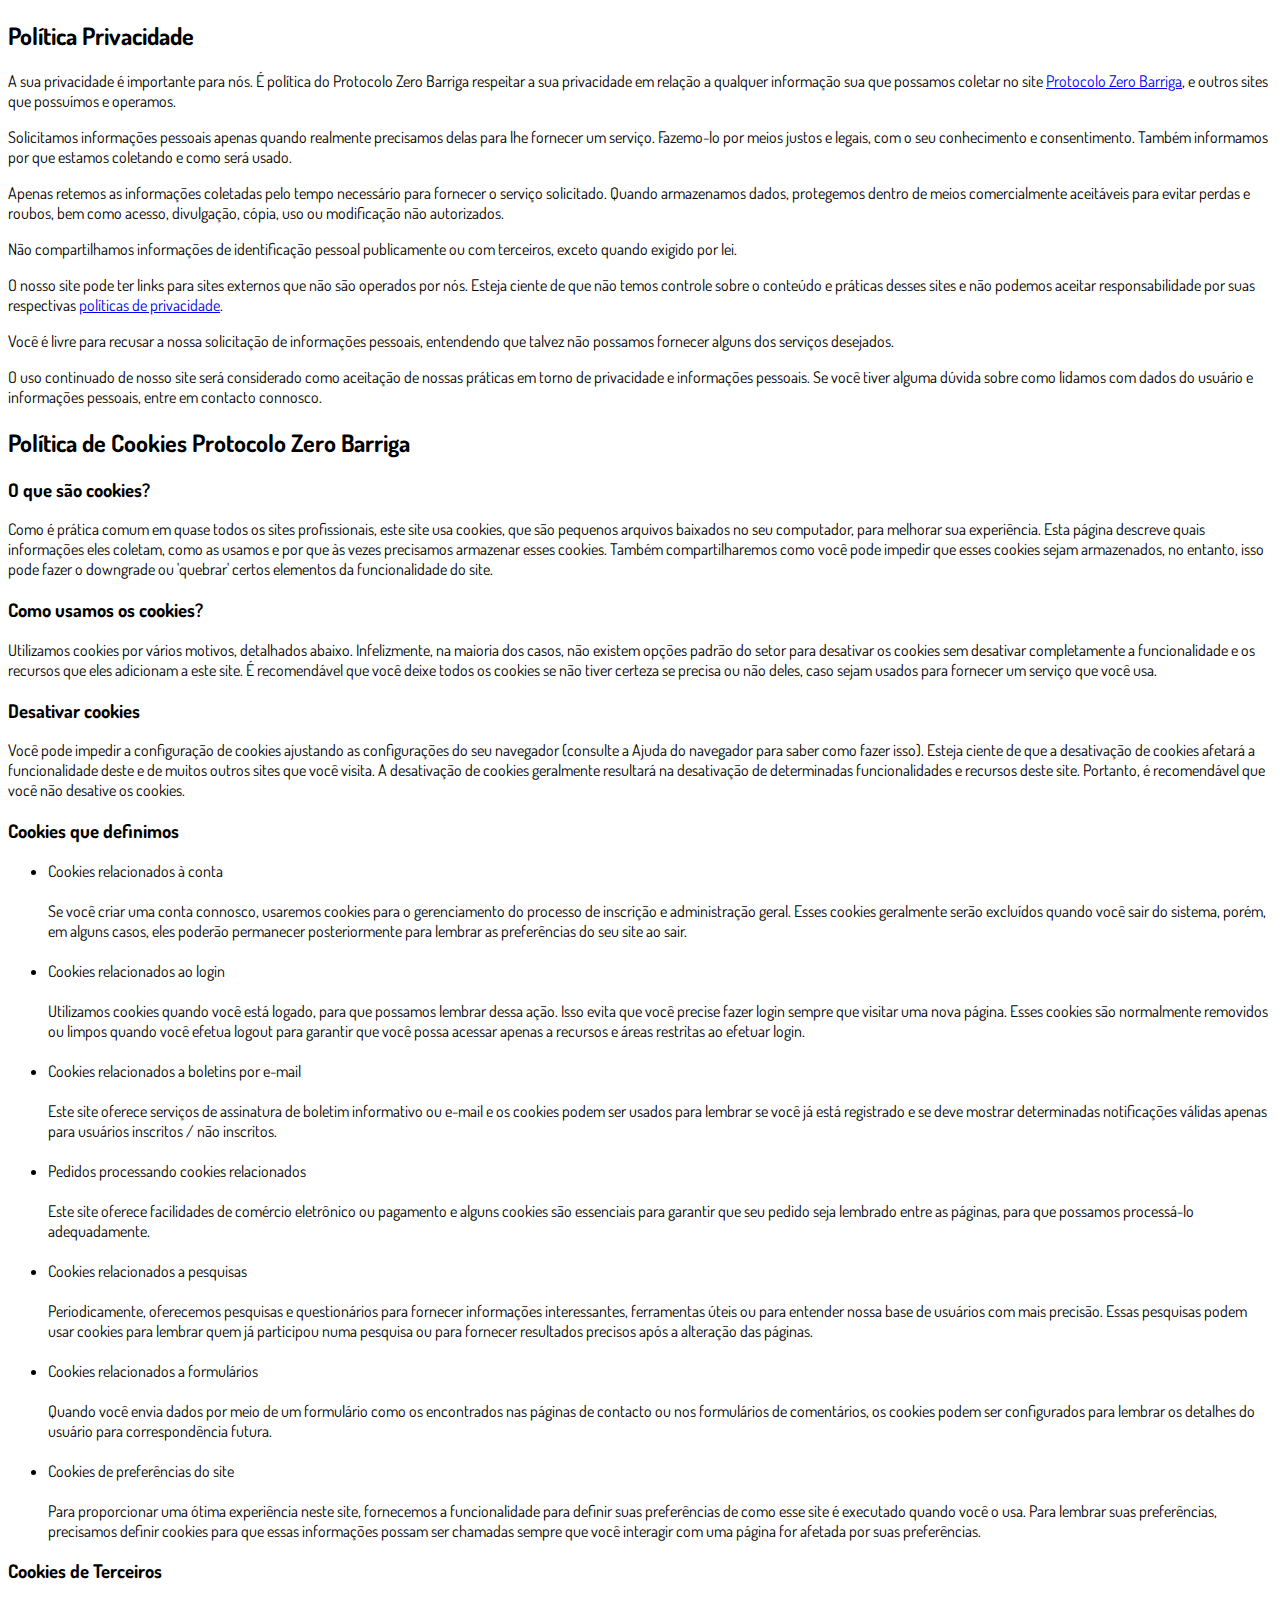
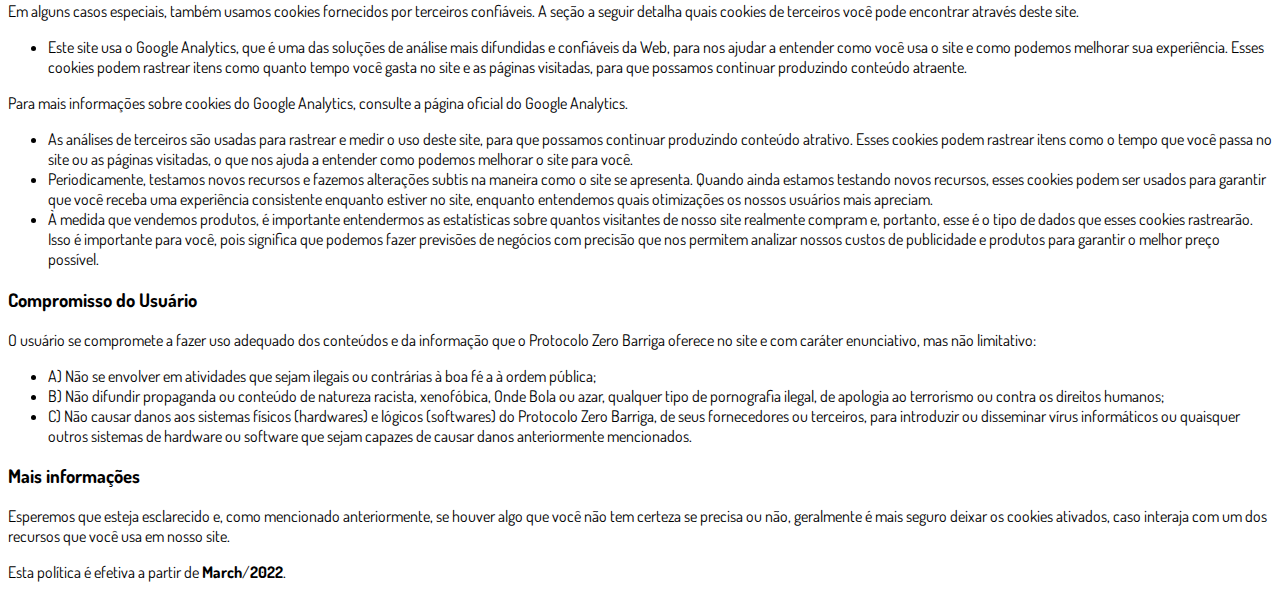
==== privacidade.html @ 6949fdf3 "Add files via upload" ====
<!DOCTYPE html>
<html lang="pt-br">
  <head>
    <meta charset="utf-8">
    <meta name="viewport" content="width=device-width, initial-scale=1, shrink-to-fit=no">

    <link rel="stylesheet" href="https://stackpath.bootstrapcdn.com/bootstrap/4.1.3/css/bootstrap.min.css" integrity="sha384-MCw98/SFnGE8fJT3GXwEOngsV7Zt27NXFoaoApmYm81iuXoPkFOJwJ8ERdknLPMO" crossorigin="anonymous">

    <link rel="preconnect" href="https://fonts.googleapis.com">
    <link rel="preconnect" href="https://fonts.gstatic.com" crossorigin>
    <link href="https://fonts.googleapis.com/css2?family=Dosis:wght@200;300;400;500;600;700;800&display=swap" rel="stylesheet">
    
    <!-- Ícone da Página -->
    <link rel="shortcut icon" type="image/jpg" href="./assets/img/favicon.png">

    <!-- Título da Página -->
    <title>Política de Privacidade | Protocolo Zero Barriga</title>
    
    <style type="text/css">
      body {
        font-family: 'Dosis', sans-serif;
      }
    </style>

  </head>
  <body>
    
    <div class="container py-5">
      <div class="row justify-content-center">
        <div class="col-lg-8">
          <h2>Política Privacidade</h2>                    <p>A sua privacidade é importante para nós. É política do Protocolo Zero Barriga respeitar a sua privacidade em relação a qualquer informação sua que possamos coletar no site <a href="#">Protocolo Zero Barriga</a>, e outros sites que possuímos e operamos.</p>                    <p>Solicitamos informações pessoais apenas quando realmente precisamos delas para lhe fornecer um serviço. Fazemo-lo por meios justos e legais, com o seu conhecimento e consentimento. Também informamos por que estamos coletando e como será usado.                    </p>                    <p>Apenas retemos as informações coletadas pelo tempo necessário para fornecer o serviço solicitado. Quando armazenamos dados, protegemos dentro de meios comercialmente aceitáveis ​​para evitar perdas e roubos, bem como acesso, divulgação, cópia, uso ou                        modificação não autorizados.</p>                    <p>Não compartilhamos informações de identificação pessoal publicamente ou com terceiros, exceto quando exigido por lei.</p>                    <p>O nosso site pode ter links para sites externos que não são operados por nós. Esteja ciente de que não temos controle sobre o conteúdo e práticas desses sites e não podemos aceitar responsabilidade por suas respectivas <a href='https://politicaprivacidade.com' target='_BLANK'>políticas de privacidade</a>.                    </p>                    <p>Você é livre para recusar a nossa solicitação de informações pessoais, entendendo que talvez não possamos fornecer alguns dos serviços desejados.</p>                    <p>O uso continuado de nosso site será considerado como aceitação de nossas práticas em torno de privacidade e informações pessoais. Se você tiver alguma dúvida sobre como lidamos com dados do usuário e informações pessoais, entre em contacto connosco.</p>                    <h2>Política de Cookies Protocolo Zero Barriga</h2>                    <h3>O que são cookies?</h3>                    <p>Como é prática comum em quase todos os sites profissionais, este site usa cookies, que são pequenos arquivos baixados no seu computador, para melhorar sua experiência. Esta página descreve quais informações eles coletam, como as usamos e por que às vezes                        precisamos armazenar esses cookies. Também compartilharemos como você pode impedir que esses cookies sejam armazenados, no entanto, isso pode fazer o downgrade ou 'quebrar' certos elementos da funcionalidade do site.</p>                    <h3>Como usamos os cookies?</h3>                    <p>Utilizamos cookies por vários motivos, detalhados abaixo. Infelizmente, na maioria dos casos, não existem opções padrão do setor para desativar os cookies sem desativar completamente a funcionalidade e os recursos que eles adicionam a este site. É recomendável                        que você deixe todos os cookies se não tiver certeza se precisa ou não deles, caso sejam usados ​​para fornecer um serviço que você usa.</p>                    <h3>Desativar cookies</h3>                    <p>Você pode impedir a configuração de cookies ajustando as configurações do seu navegador (consulte a Ajuda do navegador para saber como fazer isso). Esteja ciente de que a desativação de cookies afetará a funcionalidade deste e de muitos outros sites que                        você visita. A desativação de cookies geralmente resultará na desativação de determinadas funcionalidades e recursos deste site. Portanto, é recomendável que você não desative os cookies.</p>                    <h3>Cookies que definimos</h3>                    <ul>                        <li>                            Cookies relacionados à conta<br><br> Se você criar uma conta connosco, usaremos cookies para o gerenciamento do processo de inscrição e administração geral. Esses cookies geralmente serão excluídos quando você sair do sistema, porém, em alguns                            casos, eles poderão permanecer posteriormente para lembrar as preferências do seu site ao sair.<br><br>                        </li>                        <li>                            Cookies relacionados ao login<br><br> Utilizamos cookies quando você está logado, para que possamos lembrar dessa ação. Isso evita que você precise fazer login sempre que visitar uma nova página. Esses cookies são normalmente removidos ou limpos                            quando você efetua logout para garantir que você possa acessar apenas a recursos e áreas restritas ao efetuar login.<br><br>                        </li>                        <li>                            Cookies relacionados a boletins por e-mail<br><br> Este site oferece serviços de assinatura de boletim informativo ou e-mail e os cookies podem ser usados ​​para lembrar se você já está registrado e se deve mostrar determinadas notificações                            válidas apenas para usuários inscritos / não inscritos.<br><br>                        </li>                        <li>                            Pedidos processando cookies relacionados<br><br> Este site oferece facilidades de comércio eletrônico ou pagamento e alguns cookies são essenciais para garantir que seu pedido seja lembrado entre as páginas, para que possamos processá-lo adequadamente.<br><br>                        </li>                        <li>                            Cookies relacionados a pesquisas<br><br> Periodicamente, oferecemos pesquisas e questionários para fornecer informações interessantes, ferramentas úteis ou para entender nossa base de usuários com mais precisão. Essas pesquisas podem usar cookies                            para lembrar quem já participou numa pesquisa ou para fornecer resultados precisos após a alteração das páginas.<br><br>                        </li>                        <li>                            Cookies relacionados a formulários<br><br> Quando você envia dados por meio de um formulário como os encontrados nas páginas de contacto ou nos formulários de comentários, os cookies podem ser configurados para lembrar os detalhes do usuário                            para correspondência futura.<br><br>                        </li>                        <li>                            Cookies de preferências do site<br><br> Para proporcionar uma ótima experiência neste site, fornecemos a funcionalidade para definir suas preferências de como esse site é executado quando você o usa. Para lembrar suas preferências, precisamos                            definir cookies para que essas informações possam ser chamadas sempre que você interagir com uma página for afetada por suas preferências.<br>                        </li>                    </ul>                    <h3>Cookies de Terceiros</h3>                    <p>Em alguns casos especiais, também usamos cookies fornecidos por terceiros confiáveis. A seção a seguir detalha quais cookies de terceiros você pode encontrar através deste site.</p>                    <ul>                        <li>                            Este site usa o Google Analytics, que é uma das soluções de análise mais difundidas e confiáveis ​​da Web, para nos ajudar a entender como você usa o site e como podemos melhorar sua experiência. Esses cookies podem rastrear itens como quanto tempo                            você gasta no site e as páginas visitadas, para que possamos continuar produzindo conteúdo atraente.                        </li>                    </ul>                    <p>Para mais informações sobre cookies do Google Analytics, consulte a página oficial do Google Analytics.</p>                    <ul>                        <li>                            As análises de terceiros são usadas para rastrear e medir o uso deste site, para que possamos continuar produzindo conteúdo atrativo. Esses cookies podem rastrear itens como o tempo que você passa no site ou as páginas visitadas, o que nos ajuda a entender                            como podemos melhorar o site para você.</li>                        <li>                            Periodicamente, testamos novos recursos e fazemos alterações subtis na maneira como o site se apresenta. Quando ainda estamos testando novos recursos, esses cookies podem ser usados ​​para garantir que você receba uma experiência consistente enquanto                            estiver no site, enquanto entendemos quais otimizações os nossos usuários mais apreciam.</li>                        <li>                            À medida que vendemos produtos, é importante entendermos as estatísticas sobre quantos visitantes de nosso site realmente compram e, portanto, esse é o tipo de dados que esses cookies rastrearão. Isso é importante para você, pois significa que podemos                            fazer previsões de negócios com precisão que nos permitem analizar nossos custos de publicidade e produtos para garantir o melhor preço possível.</li>                                            </ul>                    <h3>Compromisso do Usuário</h3>                                <p>O usuário se compromete a fazer uso adequado dos conteúdos e da informação que o Protocolo Zero Barriga oferece no site e com caráter enunciativo, mas não limitativo:</p>                                        <ul>                        <li>A) Não se envolver em atividades que sejam ilegais ou contrárias à boa fé a à ordem pública;</li>                        <li>B) Não difundir propaganda ou conteúdo de natureza racista, xenofóbica, <a style='color: inherit !important; text-decoration:none !important;' href='https://ondeapostar.pt/onde-da-a-bola/'>Onde Bola</a> ou azar, qualquer tipo de pornografia ilegal, de apologia ao terrorismo ou contra os direitos humanos;</li>                        <li>C) Não causar danos aos sistemas físicos (hardwares) e lógicos (softwares) do Protocolo Zero Barriga, de seus fornecedores ou terceiros, para introduzir ou disseminar vírus informáticos ou quaisquer outros sistemas de hardware ou software que sejam capazes de causar danos anteriormente mencionados.</li>                    </ul>                                        <h3>Mais informações</h3>                    <p>Esperemos que esteja esclarecido e, como mencionado anteriormente, se houver algo que você não tem certeza se precisa ou não, geralmente é mais seguro deixar os cookies ativados, caso interaja com um dos recursos que você usa em nosso site.</p>                    <p>Esta política é efetiva a partir de <strong>March</strong>/<strong>2022</strong>.</p>
        </div>
      </div>
    </div>

    <script src="https://code.jquery.com/jquery-3.3.1.slim.min.js" integrity="sha384-q8i/X+965DzO0rT7abK41JStQIAqVgRVzpbzo5smXKp4YfRvH+8abtTE1Pi6jizo" crossorigin="anonymous"></script>
    <script src="https://cdnjs.cloudflare.com/ajax/libs/popper.js/1.14.3/umd/popper.min.js" integrity="sha384-ZMP7rVo3mIykV+2+9J3UJ46jBk0WLaUAdn689aCwoqbBJiSnjAK/l8WvCWPIPm49" crossorigin="anonymous"></script>
    <script src="https://stackpath.bootstrapcdn.com/bootstrap/4.1.3/js/bootstrap.min.js" integrity="sha384-ChfqqxuZUCnJSK3+MXmPNIyE6ZbWh2IMqE241rYiqJxyMiZ6OW/JmZQ5stwEULTy" crossorigin="anonymous"></script>
  </body>
</html>
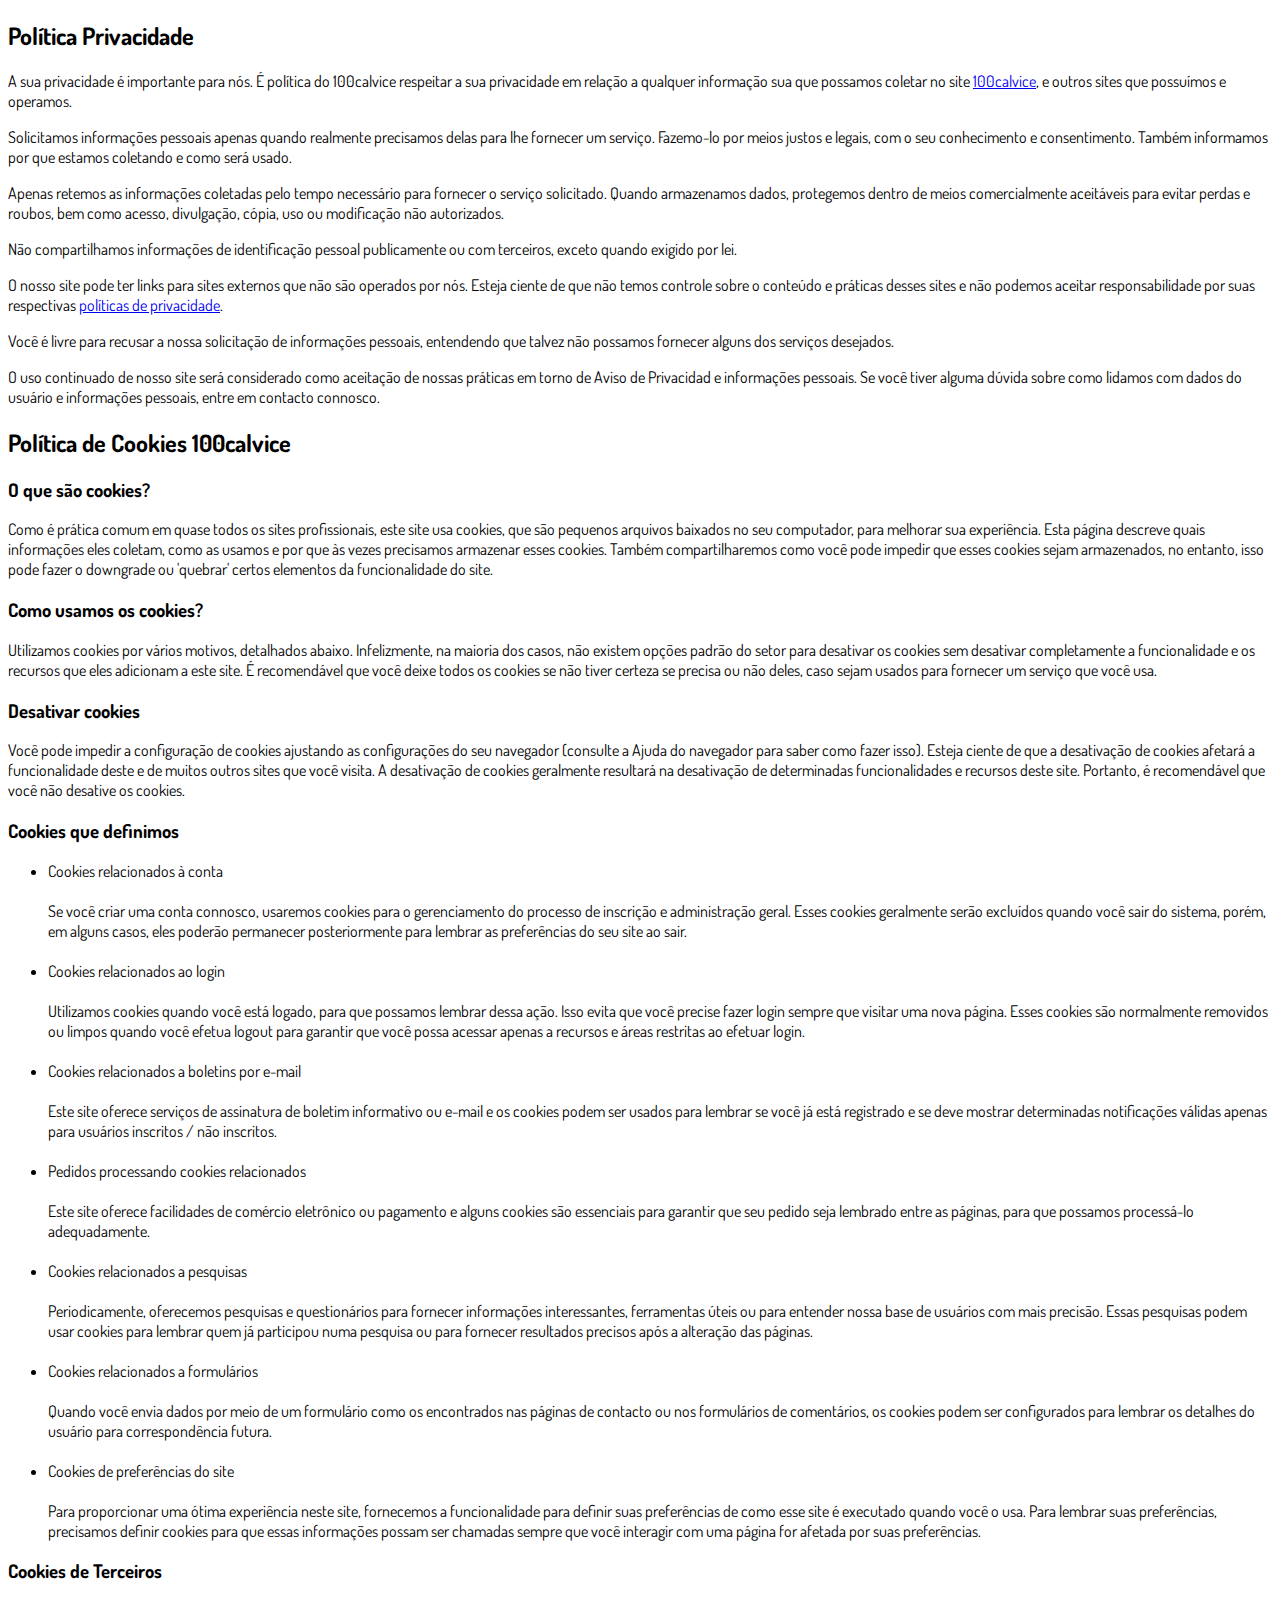
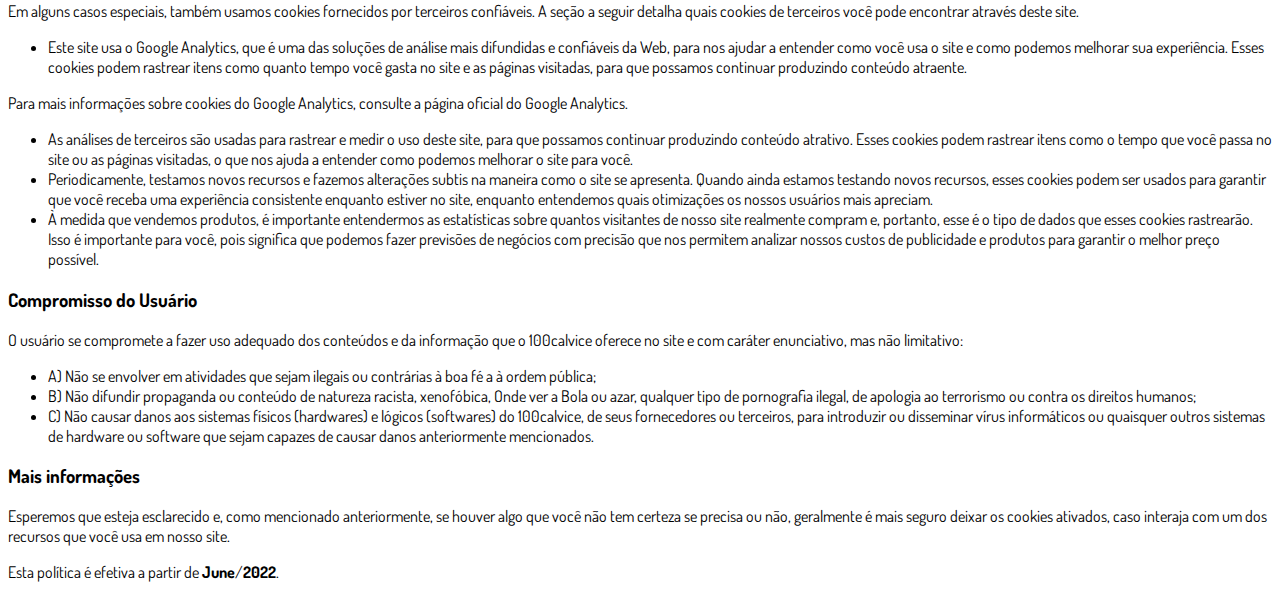
==== commit 60787176: "Add files via upload" ====
--- a/privacidade.html
+++ b/privacidade.html
@@ -28,8 +28,7 @@
     <div class="container py-5">
       <div class="row justify-content-center">
         <div class="col-lg-8">
-          <h2>Política Privacidade</h2>                    <p>A sua privacidade é importante para nós. É política do Protocolo Zero Barriga respeitar a sua privacidade em relação a qualquer informação sua que possamos coletar no site <a href="#">Protocolo Zero Barriga</a>, e outros sites que possuímos e operamos.</p>                    <p>Solicitamos informações pessoais apenas quando realmente precisamos delas para lhe fornecer um serviço. Fazemo-lo por meios justos e legais, com o seu conhecimento e consentimento. Também informamos por que estamos coletando e como será usado.                    </p>                    <p>Apenas retemos as informações coletadas pelo tempo necessário para fornecer o serviço solicitado. Quando armazenamos dados, protegemos dentro de meios comercialmente aceitáveis ​​para evitar perdas e roubos, bem como acesso, divulgação, cópia, uso ou                        modificação não autorizados.</p>                    <p>Não compartilhamos informações de identificação pessoal publicamente ou com terceiros, exceto quando exigido por lei.</p>                    <p>O nosso site pode ter links para sites externos que não são operados por nós. Esteja ciente de que não temos controle sobre o conteúdo e práticas desses sites e não podemos aceitar responsabilidade por suas respectivas <a href='https://politicaprivacidade.com' target='_BLANK'>políticas de privacidade</a>.                    </p>                    <p>Você é livre para recusar a nossa solicitação de informações pessoais, entendendo que talvez não possamos fornecer alguns dos serviços desejados.</p>                    <p>O uso continuado de nosso site será considerado como aceitação de nossas práticas em torno de privacidade e informações pessoais. Se você tiver alguma dúvida sobre como lidamos com dados do usuário e informações pessoais, entre em contacto connosco.</p>                    <h2>Política de Cookies Protocolo Zero Barriga</h2>                    <h3>O que são cookies?</h3>                    <p>Como é prática comum em quase todos os sites profissionais, este site usa cookies, que são pequenos arquivos baixados no seu computador, para melhorar sua experiência. Esta página descreve quais informações eles coletam, como as usamos e por que às vezes                        precisamos armazenar esses cookies. Também compartilharemos como você pode impedir que esses cookies sejam armazenados, no entanto, isso pode fazer o downgrade ou 'quebrar' certos elementos da funcionalidade do site.</p>                    <h3>Como usamos os cookies?</h3>                    <p>Utilizamos cookies por vários motivos, detalhados abaixo. Infelizmente, na maioria dos casos, não existem opções padrão do setor para desativar os cookies sem desativar completamente a funcionalidade e os recursos que eles adicionam a este site. É recomendável                        que você deixe todos os cookies se não tiver certeza se precisa ou não deles, caso sejam usados ​​para fornecer um serviço que você usa.</p>                    <h3>Desativar cookies</h3>                    <p>Você pode impedir a configuração de cookies ajustando as configurações do seu navegador (consulte a Ajuda do navegador para saber como fazer isso). Esteja ciente de que a desativação de cookies afetará a funcionalidade deste e de muitos outros sites que                        você visita. A desativação de cookies geralmente resultará na desativação de determinadas funcionalidades e recursos deste site. Portanto, é recomendável que você não desative os cookies.</p>                    <h3>Cookies que definimos</h3>                    <ul>                        <li>                            Cookies relacionados à conta<br><br> Se você criar uma conta connosco, usaremos cookies para o gerenciamento do processo de inscrição e administração geral. Esses cookies geralmente serão excluídos quando você sair do sistema, porém, em alguns                            casos, eles poderão permanecer posteriormente para lembrar as preferências do seu site ao sair.<br><br>                        </li>                        <li>                            Cookies relacionados ao login<br><br> Utilizamos cookies quando você está logado, para que possamos lembrar dessa ação. Isso evita que você precise fazer login sempre que visitar uma nova página. Esses cookies são normalmente removidos ou limpos                            quando você efetua logout para garantir que você possa acessar apenas a recursos e áreas restritas ao efetuar login.<br><br>                        </li>                        <li>                            Cookies relacionados a boletins por e-mail<br><br> Este site oferece serviços de assinatura de boletim informativo ou e-mail e os cookies podem ser usados ​​para lembrar se você já está registrado e se deve mostrar determinadas notificações                            válidas apenas para usuários inscritos / não inscritos.<br><br>                        </li>                        <li>                            Pedidos processando cookies relacionados<br><br> Este site oferece facilidades de comércio eletrônico ou pagamento e alguns cookies são essenciais para garantir que seu pedido seja lembrado entre as páginas, para que possamos processá-lo adequadamente.<br><br>                        </li>                        <li>                            Cookies relacionados a pesquisas<br><br> Periodicamente, oferecemos pesquisas e questionários para fornecer informações interessantes, ferramentas úteis ou para entender nossa base de usuários com mais precisão. Essas pesquisas podem usar cookies                            para lembrar quem já participou numa pesquisa ou para fornecer resultados precisos após a alteração das páginas.<br><br>                        </li>                        <li>                            Cookies relacionados a formulários<br><br> Quando você envia dados por meio de um formulário como os encontrados nas páginas de contacto ou nos formulários de comentários, os cookies podem ser configurados para lembrar os detalhes do usuário                            para correspondência futura.<br><br>                        </li>                        <li>                            Cookies de preferências do site<br><br> Para proporcionar uma ótima experiência neste site, fornecemos a funcionalidade para definir suas preferências de como esse site é executado quando você o usa. Para lembrar suas preferências, precisamos                            definir cookies para que essas informações possam ser chamadas sempre que você interagir com uma página for afetada por suas preferências.<br>                        </li>                    </ul>                    <h3>Cookies de Terceiros</h3>                    <p>Em alguns casos especiais, também usamos cookies fornecidos por terceiros confiáveis. A seção a seguir detalha quais cookies de terceiros você pode encontrar através deste site.</p>                    <ul>                        <li>                            Este site usa o Google Analytics, que é uma das soluções de análise mais difundidas e confiáveis ​​da Web, para nos ajudar a entender como você usa o site e como podemos melhorar sua experiência. Esses cookies podem rastrear itens como quanto tempo                            você gasta no site e as páginas visitadas, para que possamos continuar produzindo conteúdo atraente.                        </li>                    </ul>                    <p>Para mais informações sobre cookies do Google Analytics, consulte a página oficial do Google Analytics.</p>                    <ul>                        <li>                            As análises de terceiros são usadas para rastrear e medir o uso deste site, para que possamos continuar produzindo conteúdo atrativo. Esses cookies podem rastrear itens como o tempo que você passa no site ou as páginas visitadas, o que nos ajuda a entender                            como podemos melhorar o site para você.</li>                        <li>                            Periodicamente, testamos novos recursos e fazemos alterações subtis na maneira como o site se apresenta. Quando ainda estamos testando novos recursos, esses cookies podem ser usados ​​para garantir que você receba uma experiência consistente enquanto                            estiver no site, enquanto entendemos quais otimizações os nossos usuários mais apreciam.</li>                        <li>                            À medida que vendemos produtos, é importante entendermos as estatísticas sobre quantos visitantes de nosso site realmente compram e, portanto, esse é o tipo de dados que esses cookies rastrearão. Isso é importante para você, pois significa que podemos                            fazer previsões de negócios com precisão que nos permitem analizar nossos custos de publicidade e produtos para garantir o melhor preço possível.</li>                                            </ul>                    <h3>Compromisso do Usuário</h3>                                <p>O usuário se compromete a fazer uso adequado dos conteúdos e da informação que o Protocolo Zero Barriga oferece no site e com caráter enunciativo, mas não limitativo:</p>                                        <ul>                        <li>A) Não se envolver em atividades que sejam ilegais ou contrárias à boa fé a à ordem pública;</li>                        <li>B) Não difundir propaganda ou conteúdo de natureza racista, xenofóbica, <a style='color: inherit !important; text-decoration:none !important;' href='https://ondeapostar.pt/onde-da-a-bola/'>Onde Bola</a> ou azar, qualquer tipo de pornografia ilegal, de apologia ao terrorismo ou contra os direitos humanos;</li>                        <li>C) Não causar danos aos sistemas físicos (hardwares) e lógicos (softwares) do Protocolo Zero Barriga, de seus fornecedores ou terceiros, para introduzir ou disseminar vírus informáticos ou quaisquer outros sistemas de hardware ou software que sejam capazes de causar danos anteriormente mencionados.</li>                    </ul>                                        <h3>Mais informações</h3>                    <p>Esperemos que esteja esclarecido e, como mencionado anteriormente, se houver algo que você não tem certeza se precisa ou não, geralmente é mais seguro deixar os cookies ativados, caso interaja com um dos recursos que você usa em nosso site.</p>                    <p>Esta política é efetiva a partir de <strong>March</strong>/<strong>2022</strong>.</p>
-        </div>
+          <h2>Política Privacidade</h2> <p>A sua privacidade é importante para nós. É política do 100calvice respeitar a sua privacidade em relação a qualquer informação sua que possamos coletar no site <a href=https://100calvice.com.br/>100calvice</a>, e outros sites que possuímos e operamos.</p> <p>Solicitamos informações pessoais apenas quando realmente precisamos delas para lhe fornecer um serviço. Fazemo-lo por meios justos e legais, com o seu conhecimento e consentimento. Também informamos por que estamos coletando e como será usado. </p> <p>Apenas retemos as informações coletadas pelo tempo necessário para fornecer o serviço solicitado. Quando armazenamos dados, protegemos dentro de meios comercialmente aceitáveis ​​para evitar perdas e roubos, bem como acesso, divulgação, cópia, uso ou modificação não autorizados.</p> <p>Não compartilhamos informações de identificação pessoal publicamente ou com terceiros, exceto quando exigido por lei.</p> <p>O nosso site pode ter links para sites externos que não são operados por nós. Esteja ciente de que não temos controle sobre o conteúdo e práticas desses sites e não podemos aceitar responsabilidade por suas respectivas <a href='https://politicaprivacidade.com' target='_BLANK'>políticas de privacidade</a>. </p> <p>Você é livre para recusar a nossa solicitação de informações pessoais, entendendo que talvez não possamos fornecer alguns dos serviços desejados.</p> <p>O uso continuado de nosso site será considerado como aceitação de nossas práticas em torno de <a href='https://avisodeprivacidad.info/' target='_BLANK' style='color:inherit !important; text-decoration: none !important;'>Aviso de Privacidad</a> e informações pessoais. Se você tiver alguma dúvida sobre como lidamos com dados do usuário e informações pessoais, entre em contacto connosco.</p> <h2>Política de Cookies 100calvice</h2> <h3>O que são cookies?</h3> <p>Como é prática comum em quase todos os sites profissionais, este site usa cookies, que são pequenos arquivos baixados no seu computador, para melhorar sua experiência. Esta página descreve quais informações eles coletam, como as usamos e por que às vezes precisamos armazenar esses cookies. Também compartilharemos como você pode impedir que esses cookies sejam armazenados, no entanto, isso pode fazer o downgrade ou 'quebrar' certos elementos da funcionalidade do site.</p> <h3>Como usamos os cookies?</h3> <p>Utilizamos cookies por vários motivos, detalhados abaixo. Infelizmente, na maioria dos casos, não existem opções padrão do setor para desativar os cookies sem desativar completamente a funcionalidade e os recursos que eles adicionam a este site. É recomendável que você deixe todos os cookies se não tiver certeza se precisa ou não deles, caso sejam usados ​​para fornecer um serviço que você usa.</p> <h3>Desativar cookies</h3> <p>Você pode impedir a configuração de cookies ajustando as configurações do seu navegador (consulte a Ajuda do navegador para saber como fazer isso). Esteja ciente de que a desativação de cookies afetará a funcionalidade deste e de muitos outros sites que você visita. A desativação de cookies geralmente resultará na desativação de determinadas funcionalidades e recursos deste site. Portanto, é recomendável que você não desative os cookies.</p> <h3>Cookies que definimos</h3> <ul> <li> Cookies relacionados à conta<br><br> Se você criar uma conta connosco, usaremos cookies para o gerenciamento do processo de inscrição e administração geral. Esses cookies geralmente serão excluídos quando você sair do sistema, porém, em alguns casos, eles poderão permanecer posteriormente para lembrar as preferências do seu site ao sair.<br><br> </li> <li> Cookies relacionados ao login<br><br> Utilizamos cookies quando você está logado, para que possamos lembrar dessa ação. Isso evita que você precise fazer login sempre que visitar uma nova página. Esses cookies são normalmente removidos ou limpos quando você efetua logout para garantir que você possa acessar apenas a recursos e áreas restritas ao efetuar login.<br><br> </li> <li> Cookies relacionados a boletins por e-mail<br><br> Este site oferece serviços de assinatura de boletim informativo ou e-mail e os cookies podem ser usados ​​para lembrar se você já está registrado e se deve mostrar determinadas notificações válidas apenas para usuários inscritos / não inscritos.<br><br> </li> <li> Pedidos processando cookies relacionados<br><br> Este site oferece facilidades de comércio eletrônico ou pagamento e alguns cookies são essenciais para garantir que seu pedido seja lembrado entre as páginas, para que possamos processá-lo adequadamente.<br><br> </li> <li> Cookies relacionados a pesquisas<br><br> Periodicamente, oferecemos pesquisas e questionários para fornecer informações interessantes, ferramentas úteis ou para entender nossa base de usuários com mais precisão. Essas pesquisas podem usar cookies para lembrar quem já participou numa pesquisa ou para fornecer resultados precisos após a alteração das páginas.<br><br> </li> <li> Cookies relacionados a formulários<br><br> Quando você envia dados por meio de um formulário como os encontrados nas páginas de contacto ou nos formulários de comentários, os cookies podem ser configurados para lembrar os detalhes do usuário para correspondência futura.<br><br> </li> <li> Cookies de preferências do site<br><br> Para proporcionar uma ótima experiência neste site, fornecemos a funcionalidade para definir suas preferências de como esse site é executado quando você o usa. Para lembrar suas preferências, precisamos definir cookies para que essas informações possam ser chamadas sempre que você interagir com uma página for afetada por suas preferências.<br> </li> </ul> <h3>Cookies de Terceiros</h3> <p>Em alguns casos especiais, também usamos cookies fornecidos por terceiros confiáveis. A seção a seguir detalha quais cookies de terceiros você pode encontrar através deste site.</p> <ul> <li> Este site usa o Google Analytics, que é uma das soluções de análise mais difundidas e confiáveis ​​da Web, para nos ajudar a entender como você usa o site e como podemos melhorar sua experiência. Esses cookies podem rastrear itens como quanto tempo você gasta no site e as páginas visitadas, para que possamos continuar produzindo conteúdo atraente. </li> </ul> <p>Para mais informações sobre cookies do Google Analytics, consulte a página oficial do Google Analytics.</p> <ul> <li> As análises de terceiros são usadas para rastrear e medir o uso deste site, para que possamos continuar produzindo conteúdo atrativo. Esses cookies podem rastrear itens como o tempo que você passa no site ou as páginas visitadas, o que nos ajuda a entender como podemos melhorar o site para você.</li> <li> Periodicamente, testamos novos recursos e fazemos alterações subtis na maneira como o site se apresenta. Quando ainda estamos testando novos recursos, esses cookies podem ser usados ​​para garantir que você receba uma experiência consistente enquanto estiver no site, enquanto entendemos quais otimizações os nossos usuários mais apreciam.</li> <li> À medida que vendemos produtos, é importante entendermos as estatísticas sobre quantos visitantes de nosso site realmente compram e, portanto, esse é o tipo de dados que esses cookies rastrearão. Isso é importante para você, pois significa que podemos fazer previsões de negócios com precisão que nos permitem analizar nossos custos de publicidade e produtos para garantir o melhor preço possível.</li> </ul> <h3>Compromisso do Usuário</h3> <p>O usuário se compromete a fazer uso adequado dos conteúdos e da informação que o 100calvice oferece no site e com caráter enunciativo, mas não limitativo:</p> <ul> <li>A) Não se envolver em atividades que sejam ilegais ou contrárias à boa fé a à ordem pública;</li> <li>B) Não difundir propaganda ou conteúdo de natureza racista, xenofóbica, <a style='color: inherit !important; text-decoration:none !important;' href='https://ondeapostar.pt/onde-da-a-bola/'>Onde ver a Bola</a> ou azar, qualquer tipo de pornografia ilegal, de apologia ao terrorismo ou contra os direitos humanos;</li> <li>C) Não causar danos aos sistemas físicos (hardwares) e lógicos (softwares) do 100calvice, de seus fornecedores ou terceiros, para introduzir ou disseminar vírus informáticos ou quaisquer outros sistemas de hardware ou software que sejam capazes de causar danos anteriormente mencionados.</li> </ul> <h3>Mais informações</h3> <p>Esperemos que esteja esclarecido e, como mencionado anteriormente, se houver algo que você não tem certeza se precisa ou não, geralmente é mais seguro deixar os cookies ativados, caso interaja com um dos recursos que você usa em nosso site.</p> <p>Esta política é efetiva a partir de <strong>June</strong>/<strong>2022</strong>.</p>
       </div>
     </div>
 
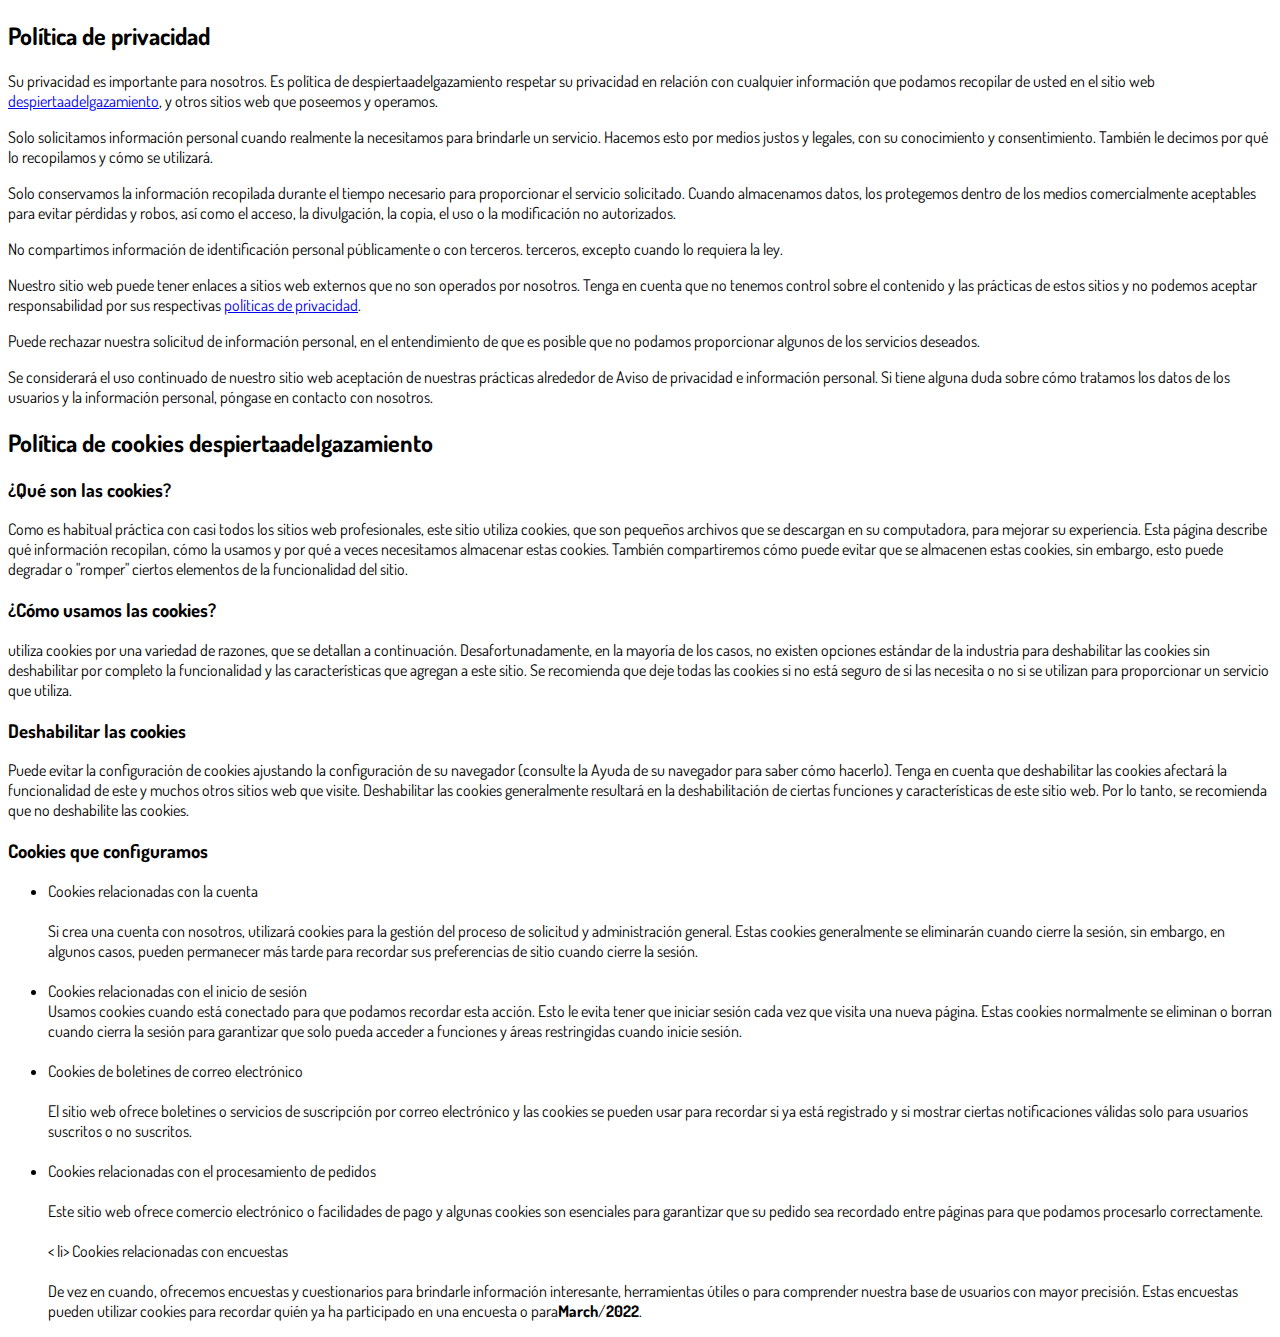
==== commit 4f66ca5b: "Add files via upload" ====
--- a/privacidade.html
+++ b/privacidade.html
@@ -14,7 +14,7 @@
     <link rel="shortcut icon" type="image/jpg" href="./assets/img/favicon.png">
 
     <!-- Título da Página -->
-    <title>Política de Privacidade | Protocolo Zero Barriga</title>
+    <title>Política de privacidad | Despierta Adelgazamiento</title>
     
     <style type="text/css">
       body {
@@ -28,7 +28,8 @@
     <div class="container py-5">
       <div class="row justify-content-center">
         <div class="col-lg-8">
-          <h2>Política Privacidade</h2> <p>A sua privacidade é importante para nós. É política do 100calvice respeitar a sua privacidade em relação a qualquer informação sua que possamos coletar no site <a href=https://100calvice.com.br/>100calvice</a>, e outros sites que possuímos e operamos.</p> <p>Solicitamos informações pessoais apenas quando realmente precisamos delas para lhe fornecer um serviço. Fazemo-lo por meios justos e legais, com o seu conhecimento e consentimento. Também informamos por que estamos coletando e como será usado. </p> <p>Apenas retemos as informações coletadas pelo tempo necessário para fornecer o serviço solicitado. Quando armazenamos dados, protegemos dentro de meios comercialmente aceitáveis ​​para evitar perdas e roubos, bem como acesso, divulgação, cópia, uso ou modificação não autorizados.</p> <p>Não compartilhamos informações de identificação pessoal publicamente ou com terceiros, exceto quando exigido por lei.</p> <p>O nosso site pode ter links para sites externos que não são operados por nós. Esteja ciente de que não temos controle sobre o conteúdo e práticas desses sites e não podemos aceitar responsabilidade por suas respectivas <a href='https://politicaprivacidade.com' target='_BLANK'>políticas de privacidade</a>. </p> <p>Você é livre para recusar a nossa solicitação de informações pessoais, entendendo que talvez não possamos fornecer alguns dos serviços desejados.</p> <p>O uso continuado de nosso site será considerado como aceitação de nossas práticas em torno de <a href='https://avisodeprivacidad.info/' target='_BLANK' style='color:inherit !important; text-decoration: none !important;'>Aviso de Privacidad</a> e informações pessoais. Se você tiver alguma dúvida sobre como lidamos com dados do usuário e informações pessoais, entre em contacto connosco.</p> <h2>Política de Cookies 100calvice</h2> <h3>O que são cookies?</h3> <p>Como é prática comum em quase todos os sites profissionais, este site usa cookies, que são pequenos arquivos baixados no seu computador, para melhorar sua experiência. Esta página descreve quais informações eles coletam, como as usamos e por que às vezes precisamos armazenar esses cookies. Também compartilharemos como você pode impedir que esses cookies sejam armazenados, no entanto, isso pode fazer o downgrade ou 'quebrar' certos elementos da funcionalidade do site.</p> <h3>Como usamos os cookies?</h3> <p>Utilizamos cookies por vários motivos, detalhados abaixo. Infelizmente, na maioria dos casos, não existem opções padrão do setor para desativar os cookies sem desativar completamente a funcionalidade e os recursos que eles adicionam a este site. É recomendável que você deixe todos os cookies se não tiver certeza se precisa ou não deles, caso sejam usados ​​para fornecer um serviço que você usa.</p> <h3>Desativar cookies</h3> <p>Você pode impedir a configuração de cookies ajustando as configurações do seu navegador (consulte a Ajuda do navegador para saber como fazer isso). Esteja ciente de que a desativação de cookies afetará a funcionalidade deste e de muitos outros sites que você visita. A desativação de cookies geralmente resultará na desativação de determinadas funcionalidades e recursos deste site. Portanto, é recomendável que você não desative os cookies.</p> <h3>Cookies que definimos</h3> <ul> <li> Cookies relacionados à conta<br><br> Se você criar uma conta connosco, usaremos cookies para o gerenciamento do processo de inscrição e administração geral. Esses cookies geralmente serão excluídos quando você sair do sistema, porém, em alguns casos, eles poderão permanecer posteriormente para lembrar as preferências do seu site ao sair.<br><br> </li> <li> Cookies relacionados ao login<br><br> Utilizamos cookies quando você está logado, para que possamos lembrar dessa ação. Isso evita que você precise fazer login sempre que visitar uma nova página. Esses cookies são normalmente removidos ou limpos quando você efetua logout para garantir que você possa acessar apenas a recursos e áreas restritas ao efetuar login.<br><br> </li> <li> Cookies relacionados a boletins por e-mail<br><br> Este site oferece serviços de assinatura de boletim informativo ou e-mail e os cookies podem ser usados ​​para lembrar se você já está registrado e se deve mostrar determinadas notificações válidas apenas para usuários inscritos / não inscritos.<br><br> </li> <li> Pedidos processando cookies relacionados<br><br> Este site oferece facilidades de comércio eletrônico ou pagamento e alguns cookies são essenciais para garantir que seu pedido seja lembrado entre as páginas, para que possamos processá-lo adequadamente.<br><br> </li> <li> Cookies relacionados a pesquisas<br><br> Periodicamente, oferecemos pesquisas e questionários para fornecer informações interessantes, ferramentas úteis ou para entender nossa base de usuários com mais precisão. Essas pesquisas podem usar cookies para lembrar quem já participou numa pesquisa ou para fornecer resultados precisos após a alteração das páginas.<br><br> </li> <li> Cookies relacionados a formulários<br><br> Quando você envia dados por meio de um formulário como os encontrados nas páginas de contacto ou nos formulários de comentários, os cookies podem ser configurados para lembrar os detalhes do usuário para correspondência futura.<br><br> </li> <li> Cookies de preferências do site<br><br> Para proporcionar uma ótima experiência neste site, fornecemos a funcionalidade para definir suas preferências de como esse site é executado quando você o usa. Para lembrar suas preferências, precisamos definir cookies para que essas informações possam ser chamadas sempre que você interagir com uma página for afetada por suas preferências.<br> </li> </ul> <h3>Cookies de Terceiros</h3> <p>Em alguns casos especiais, também usamos cookies fornecidos por terceiros confiáveis. A seção a seguir detalha quais cookies de terceiros você pode encontrar através deste site.</p> <ul> <li> Este site usa o Google Analytics, que é uma das soluções de análise mais difundidas e confiáveis ​​da Web, para nos ajudar a entender como você usa o site e como podemos melhorar sua experiência. Esses cookies podem rastrear itens como quanto tempo você gasta no site e as páginas visitadas, para que possamos continuar produzindo conteúdo atraente. </li> </ul> <p>Para mais informações sobre cookies do Google Analytics, consulte a página oficial do Google Analytics.</p> <ul> <li> As análises de terceiros são usadas para rastrear e medir o uso deste site, para que possamos continuar produzindo conteúdo atrativo. Esses cookies podem rastrear itens como o tempo que você passa no site ou as páginas visitadas, o que nos ajuda a entender como podemos melhorar o site para você.</li> <li> Periodicamente, testamos novos recursos e fazemos alterações subtis na maneira como o site se apresenta. Quando ainda estamos testando novos recursos, esses cookies podem ser usados ​​para garantir que você receba uma experiência consistente enquanto estiver no site, enquanto entendemos quais otimizações os nossos usuários mais apreciam.</li> <li> À medida que vendemos produtos, é importante entendermos as estatísticas sobre quantos visitantes de nosso site realmente compram e, portanto, esse é o tipo de dados que esses cookies rastrearão. Isso é importante para você, pois significa que podemos fazer previsões de negócios com precisão que nos permitem analizar nossos custos de publicidade e produtos para garantir o melhor preço possível.</li> </ul> <h3>Compromisso do Usuário</h3> <p>O usuário se compromete a fazer uso adequado dos conteúdos e da informação que o 100calvice oferece no site e com caráter enunciativo, mas não limitativo:</p> <ul> <li>A) Não se envolver em atividades que sejam ilegais ou contrárias à boa fé a à ordem pública;</li> <li>B) Não difundir propaganda ou conteúdo de natureza racista, xenofóbica, <a style='color: inherit !important; text-decoration:none !important;' href='https://ondeapostar.pt/onde-da-a-bola/'>Onde ver a Bola</a> ou azar, qualquer tipo de pornografia ilegal, de apologia ao terrorismo ou contra os direitos humanos;</li> <li>C) Não causar danos aos sistemas físicos (hardwares) e lógicos (softwares) do 100calvice, de seus fornecedores ou terceiros, para introduzir ou disseminar vírus informáticos ou quaisquer outros sistemas de hardware ou software que sejam capazes de causar danos anteriormente mencionados.</li> </ul> <h3>Mais informações</h3> <p>Esperemos que esteja esclarecido e, como mencionado anteriormente, se houver algo que você não tem certeza se precisa ou não, geralmente é mais seguro deixar os cookies ativados, caso interaja com um dos recursos que você usa em nosso site.</p> <p>Esta política é efetiva a partir de <strong>June</strong>/<strong>2022</strong>.</p>
+          <h2>Política de privacidad</h2> <p>Su privacidad es importante para nosotros. Es política de despiertaadelgazamiento respetar su privacidad en relación con cualquier información que podamos recopilar de usted en el sitio web <a href=https://despiertaadelgazamiento.com/>despiertaadelgazamiento</a>, y otros sitios web que poseemos y operamos.</ p> <p>Solo solicitamos información personal cuando realmente la necesitamos para brindarle un servicio. Hacemos esto por medios justos y legales, con su conocimiento y consentimiento. También le decimos por qué lo recopilamos y cómo se utilizará. </p> <p>Solo conservamos la información recopilada durante el tiempo necesario para proporcionar el servicio solicitado. Cuando almacenamos datos, los protegemos dentro de los medios comercialmente aceptables para evitar pérdidas y robos, así como el acceso, la divulgación, la copia, el uso o la modificación no autorizados.</p> <p>No compartimos información de identificación personal públicamente o con terceros. terceros, excepto cuando lo requiera la ley.</p> <p>Nuestro sitio web puede tener enlaces a sitios web externos que no son operados por nosotros. Tenga en cuenta que no tenemos control sobre el contenido y las prácticas de estos sitios y no podemos aceptar responsabilidad por sus respectivas <a href='https://politicaprivacy.com' target='_BLANK'>políticas de privacidad</a>. </p> <p>Puede rechazar nuestra solicitud de información personal, en el entendimiento de que es posible que no podamos proporcionar algunos de los servicios deseados.</p> <p>Se considerará el uso continuado de nuestro sitio web aceptación de nuestras prácticas alrededor de <a href='https://avisodeprivacidad.info/' target='_BLANK' style='color:inherit !important; text-decoration: none !important;'>Aviso de privacidad</a> e información personal. Si tiene alguna duda sobre cómo tratamos los datos de los usuarios y la información personal, póngase en contacto con nosotros.</p> <h2>Política de cookies despiertaadelgazamiento</h2> <h3>¿Qué son las cookies?</h3> <p >Como es habitual práctica con casi todos los sitios web profesionales, este sitio utiliza cookies, que son pequeños archivos que se descargan en su computadora, para mejorar su experiencia. Esta página describe qué información recopilan, cómo la usamos y por qué a veces necesitamos almacenar estas cookies. También compartiremos cómo puede evitar que se almacenen estas cookies, sin embargo, esto puede degradar o "romper" ciertos elementos de la funcionalidad del sitio.</p> <h3>¿Cómo usamos las cookies?</h3> <p> utiliza cookies por una variedad de razones, que se detallan a continuación. Desafortunadamente, en la mayoría de los casos, no existen opciones estándar de la industria para deshabilitar las cookies sin deshabilitar por completo la funcionalidad y las características que agregan a este sitio. Se recomienda que deje todas las cookies si no está seguro de si las necesita o no si se utilizan para proporcionar un servicio que utiliza.</p> <h3>Deshabilitar las cookies</h3> <p>Puede evitar la configuración de cookies ajustando la configuración de su navegador (consulte la Ayuda de su navegador para saber cómo hacerlo). Tenga en cuenta que deshabilitar las cookies afectará la funcionalidad de este y muchos otros sitios web que visite. Deshabilitar las cookies generalmente resultará en la deshabilitación de ciertas funciones y características de este sitio web. Por lo tanto, se recomienda que no deshabilite las cookies.</p> <h3>Cookies que configuramos</h3> <ul> <li>Cookies relacionadas con la cuenta<br><br> Si crea una cuenta con nosotros, utilizará cookies para la gestión del proceso de solicitud y administración general. Estas cookies generalmente se eliminarán cuando cierre la sesión, sin embargo, en algunos casos, pueden permanecer más tarde para recordar sus preferencias de sitio cuando cierre la sesión.<br><br> </li> <li> Cookies relacionadas con el inicio de sesión<br <br> Usamos cookies cuando está conectado para que podamos recordar esta acción. Esto le evita tener que iniciar sesión cada vez que visita una nueva página. Estas cookies normalmente se eliminan o borran cuando cierra la sesión para garantizar que solo pueda acceder a funciones y áreas restringidas cuando inicie sesión.<br><br> </li> <li> Cookies de boletines de correo electrónico<br ><br> El sitio web ofrece boletines o servicios de suscripción por correo electrónico y las cookies se pueden usar para recordar si ya está registrado y si mostrar ciertas notificaciones válidas solo para usuarios suscritos o no suscritos.<br> <br> </li> <li> Cookies relacionadas con el procesamiento de pedidos <br><br> Este sitio web ofrece comercio electrónico o facilidades de pago y algunas cookies son esenciales para garantizar que su pedido sea recordado entre páginas para que podamos procesarlo correctamente.<br><br> </li> < li> Cookies relacionadas con encuestas<br><br> De vez en cuando, ofrecemos encuestas y cuestionarios para brindarle información interesante, herramientas útiles o para comprender nuestra base de usuarios con mayor precisión. Estas encuestas pueden utilizar cookies para recordar quién ya ha participado en una encuesta o para<strong>March</strong>/<strong>2022</strong>.</p>
+        </div>
       </div>
     </div>
 
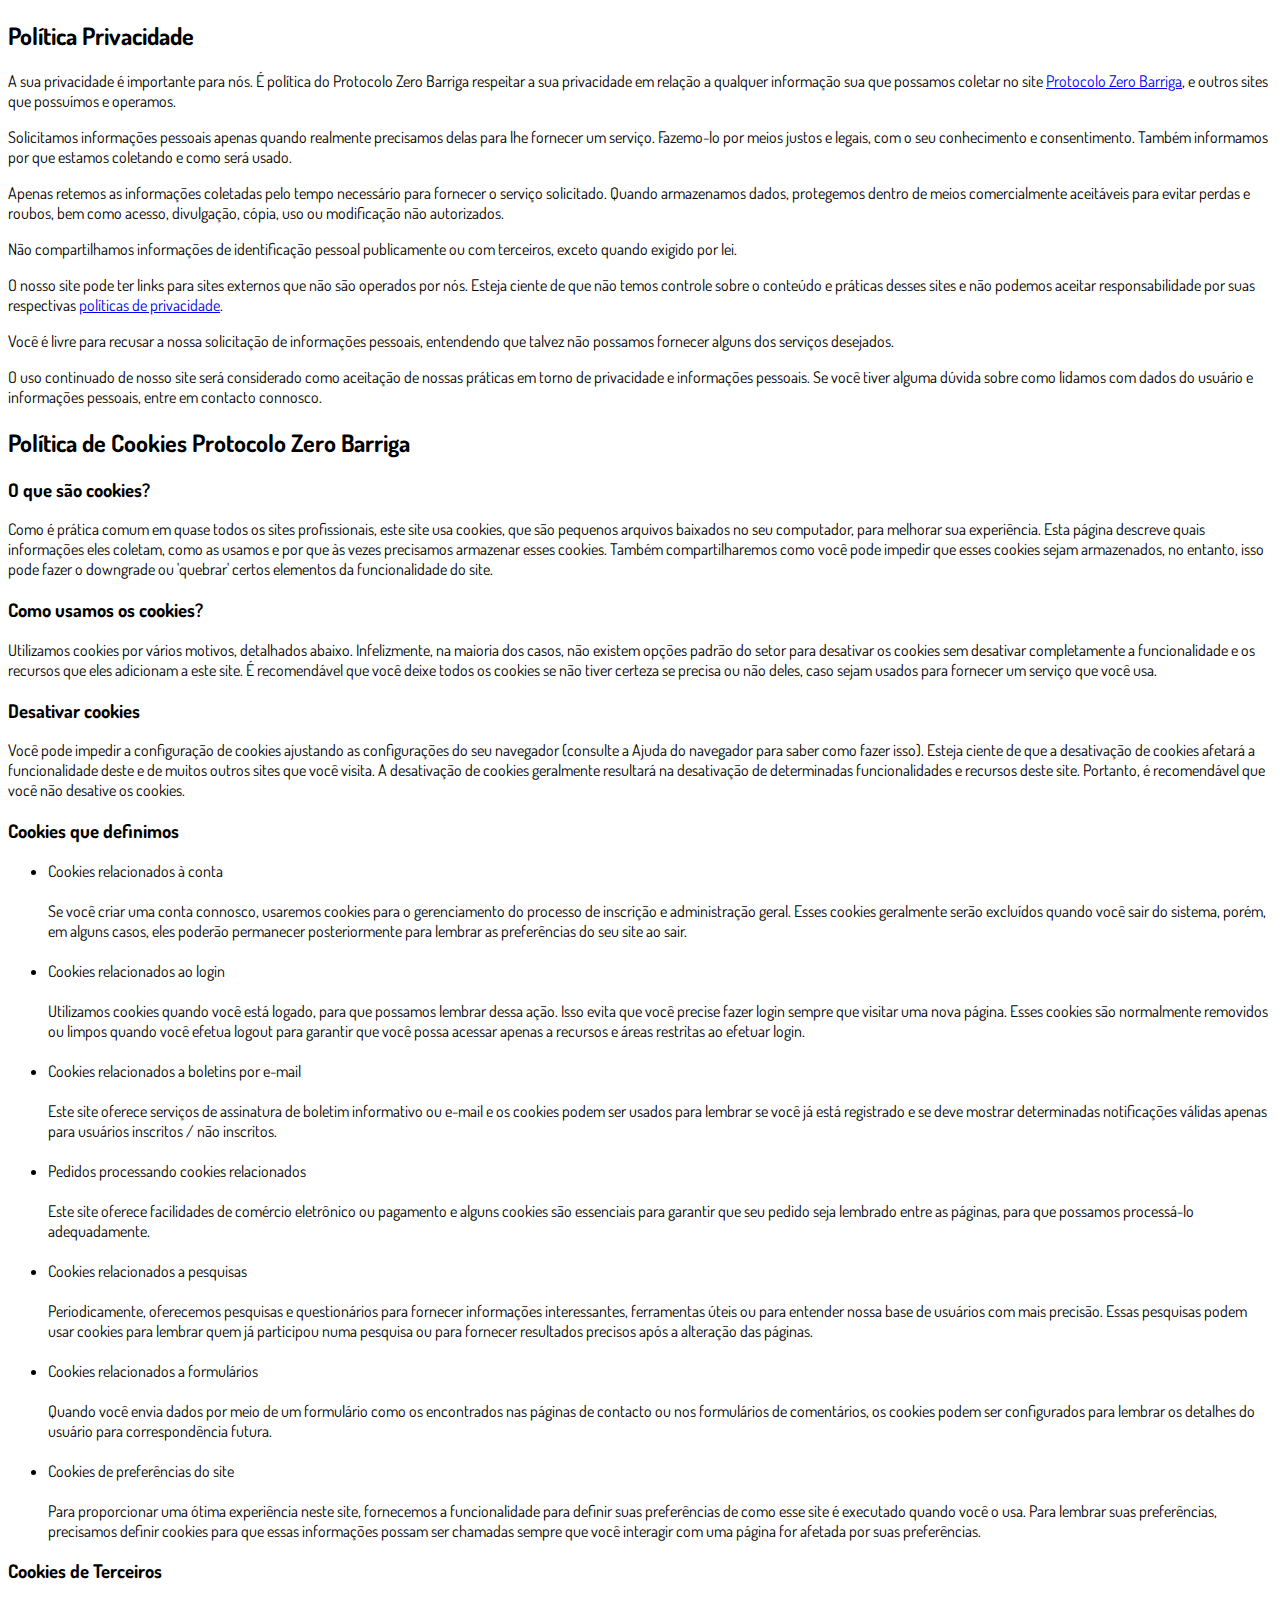
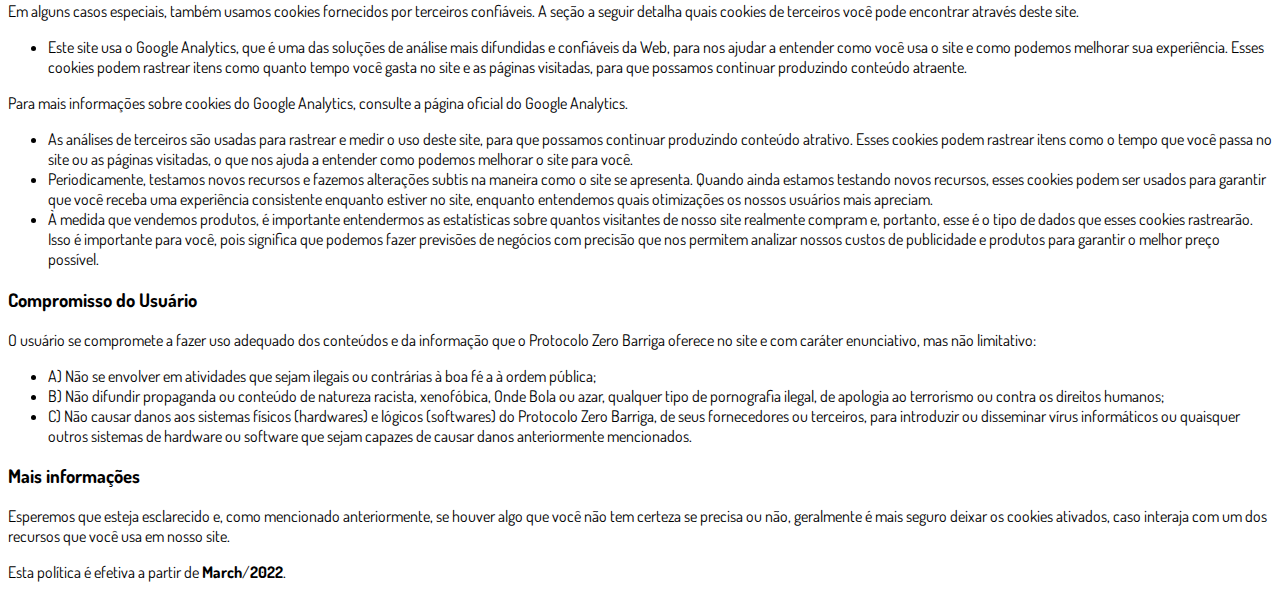
==== commit 3fd8e5e0: "Add files via upload" ====
--- a/privacidade.html
+++ b/privacidade.html
@@ -14,7 +14,7 @@
     <link rel="shortcut icon" type="image/jpg" href="./assets/img/favicon.png">
 
     <!-- Título da Página -->
-    <title>Política de privacidad | Despierta Adelgazamiento</title>
+    <title>Política de Privacidade | Protocolo Zero Barriga</title>
     
     <style type="text/css">
       body {
@@ -28,7 +28,7 @@
     <div class="container py-5">
       <div class="row justify-content-center">
         <div class="col-lg-8">
-          <h2>Política de privacidad</h2> <p>Su privacidad es importante para nosotros. Es política de despiertaadelgazamiento respetar su privacidad en relación con cualquier información que podamos recopilar de usted en el sitio web <a href=https://despiertaadelgazamiento.com/>despiertaadelgazamiento</a>, y otros sitios web que poseemos y operamos.</ p> <p>Solo solicitamos información personal cuando realmente la necesitamos para brindarle un servicio. Hacemos esto por medios justos y legales, con su conocimiento y consentimiento. También le decimos por qué lo recopilamos y cómo se utilizará. </p> <p>Solo conservamos la información recopilada durante el tiempo necesario para proporcionar el servicio solicitado. Cuando almacenamos datos, los protegemos dentro de los medios comercialmente aceptables para evitar pérdidas y robos, así como el acceso, la divulgación, la copia, el uso o la modificación no autorizados.</p> <p>No compartimos información de identificación personal públicamente o con terceros. terceros, excepto cuando lo requiera la ley.</p> <p>Nuestro sitio web puede tener enlaces a sitios web externos que no son operados por nosotros. Tenga en cuenta que no tenemos control sobre el contenido y las prácticas de estos sitios y no podemos aceptar responsabilidad por sus respectivas <a href='https://politicaprivacy.com' target='_BLANK'>políticas de privacidad</a>. </p> <p>Puede rechazar nuestra solicitud de información personal, en el entendimiento de que es posible que no podamos proporcionar algunos de los servicios deseados.</p> <p>Se considerará el uso continuado de nuestro sitio web aceptación de nuestras prácticas alrededor de <a href='https://avisodeprivacidad.info/' target='_BLANK' style='color:inherit !important; text-decoration: none !important;'>Aviso de privacidad</a> e información personal. Si tiene alguna duda sobre cómo tratamos los datos de los usuarios y la información personal, póngase en contacto con nosotros.</p> <h2>Política de cookies despiertaadelgazamiento</h2> <h3>¿Qué son las cookies?</h3> <p >Como es habitual práctica con casi todos los sitios web profesionales, este sitio utiliza cookies, que son pequeños archivos que se descargan en su computadora, para mejorar su experiencia. Esta página describe qué información recopilan, cómo la usamos y por qué a veces necesitamos almacenar estas cookies. También compartiremos cómo puede evitar que se almacenen estas cookies, sin embargo, esto puede degradar o "romper" ciertos elementos de la funcionalidad del sitio.</p> <h3>¿Cómo usamos las cookies?</h3> <p> utiliza cookies por una variedad de razones, que se detallan a continuación. Desafortunadamente, en la mayoría de los casos, no existen opciones estándar de la industria para deshabilitar las cookies sin deshabilitar por completo la funcionalidad y las características que agregan a este sitio. Se recomienda que deje todas las cookies si no está seguro de si las necesita o no si se utilizan para proporcionar un servicio que utiliza.</p> <h3>Deshabilitar las cookies</h3> <p>Puede evitar la configuración de cookies ajustando la configuración de su navegador (consulte la Ayuda de su navegador para saber cómo hacerlo). Tenga en cuenta que deshabilitar las cookies afectará la funcionalidad de este y muchos otros sitios web que visite. Deshabilitar las cookies generalmente resultará en la deshabilitación de ciertas funciones y características de este sitio web. Por lo tanto, se recomienda que no deshabilite las cookies.</p> <h3>Cookies que configuramos</h3> <ul> <li>Cookies relacionadas con la cuenta<br><br> Si crea una cuenta con nosotros, utilizará cookies para la gestión del proceso de solicitud y administración general. Estas cookies generalmente se eliminarán cuando cierre la sesión, sin embargo, en algunos casos, pueden permanecer más tarde para recordar sus preferencias de sitio cuando cierre la sesión.<br><br> </li> <li> Cookies relacionadas con el inicio de sesión<br <br> Usamos cookies cuando está conectado para que podamos recordar esta acción. Esto le evita tener que iniciar sesión cada vez que visita una nueva página. Estas cookies normalmente se eliminan o borran cuando cierra la sesión para garantizar que solo pueda acceder a funciones y áreas restringidas cuando inicie sesión.<br><br> </li> <li> Cookies de boletines de correo electrónico<br ><br> El sitio web ofrece boletines o servicios de suscripción por correo electrónico y las cookies se pueden usar para recordar si ya está registrado y si mostrar ciertas notificaciones válidas solo para usuarios suscritos o no suscritos.<br> <br> </li> <li> Cookies relacionadas con el procesamiento de pedidos <br><br> Este sitio web ofrece comercio electrónico o facilidades de pago y algunas cookies son esenciales para garantizar que su pedido sea recordado entre páginas para que podamos procesarlo correctamente.<br><br> </li> < li> Cookies relacionadas con encuestas<br><br> De vez en cuando, ofrecemos encuestas y cuestionarios para brindarle información interesante, herramientas útiles o para comprender nuestra base de usuarios con mayor precisión. Estas encuestas pueden utilizar cookies para recordar quién ya ha participado en una encuesta o para<strong>March</strong>/<strong>2022</strong>.</p>
+          <h2>Política Privacidade</h2>                    <p>A sua privacidade é importante para nós. É política do Protocolo Zero Barriga respeitar a sua privacidade em relação a qualquer informação sua que possamos coletar no site <a href="#">Protocolo Zero Barriga</a>, e outros sites que possuímos e operamos.</p>                    <p>Solicitamos informações pessoais apenas quando realmente precisamos delas para lhe fornecer um serviço. Fazemo-lo por meios justos e legais, com o seu conhecimento e consentimento. Também informamos por que estamos coletando e como será usado.                    </p>                    <p>Apenas retemos as informações coletadas pelo tempo necessário para fornecer o serviço solicitado. Quando armazenamos dados, protegemos dentro de meios comercialmente aceitáveis ​​para evitar perdas e roubos, bem como acesso, divulgação, cópia, uso ou                        modificação não autorizados.</p>                    <p>Não compartilhamos informações de identificação pessoal publicamente ou com terceiros, exceto quando exigido por lei.</p>                    <p>O nosso site pode ter links para sites externos que não são operados por nós. Esteja ciente de que não temos controle sobre o conteúdo e práticas desses sites e não podemos aceitar responsabilidade por suas respectivas <a href='https://politicaprivacidade.com' target='_BLANK'>políticas de privacidade</a>.                    </p>                    <p>Você é livre para recusar a nossa solicitação de informações pessoais, entendendo que talvez não possamos fornecer alguns dos serviços desejados.</p>                    <p>O uso continuado de nosso site será considerado como aceitação de nossas práticas em torno de privacidade e informações pessoais. Se você tiver alguma dúvida sobre como lidamos com dados do usuário e informações pessoais, entre em contacto connosco.</p>                    <h2>Política de Cookies Protocolo Zero Barriga</h2>                    <h3>O que são cookies?</h3>                    <p>Como é prática comum em quase todos os sites profissionais, este site usa cookies, que são pequenos arquivos baixados no seu computador, para melhorar sua experiência. Esta página descreve quais informações eles coletam, como as usamos e por que às vezes                        precisamos armazenar esses cookies. Também compartilharemos como você pode impedir que esses cookies sejam armazenados, no entanto, isso pode fazer o downgrade ou 'quebrar' certos elementos da funcionalidade do site.</p>                    <h3>Como usamos os cookies?</h3>                    <p>Utilizamos cookies por vários motivos, detalhados abaixo. Infelizmente, na maioria dos casos, não existem opções padrão do setor para desativar os cookies sem desativar completamente a funcionalidade e os recursos que eles adicionam a este site. É recomendável                        que você deixe todos os cookies se não tiver certeza se precisa ou não deles, caso sejam usados ​​para fornecer um serviço que você usa.</p>                    <h3>Desativar cookies</h3>                    <p>Você pode impedir a configuração de cookies ajustando as configurações do seu navegador (consulte a Ajuda do navegador para saber como fazer isso). Esteja ciente de que a desativação de cookies afetará a funcionalidade deste e de muitos outros sites que                        você visita. A desativação de cookies geralmente resultará na desativação de determinadas funcionalidades e recursos deste site. Portanto, é recomendável que você não desative os cookies.</p>                    <h3>Cookies que definimos</h3>                    <ul>                        <li>                            Cookies relacionados à conta<br><br> Se você criar uma conta connosco, usaremos cookies para o gerenciamento do processo de inscrição e administração geral. Esses cookies geralmente serão excluídos quando você sair do sistema, porém, em alguns                            casos, eles poderão permanecer posteriormente para lembrar as preferências do seu site ao sair.<br><br>                        </li>                        <li>                            Cookies relacionados ao login<br><br> Utilizamos cookies quando você está logado, para que possamos lembrar dessa ação. Isso evita que você precise fazer login sempre que visitar uma nova página. Esses cookies são normalmente removidos ou limpos                            quando você efetua logout para garantir que você possa acessar apenas a recursos e áreas restritas ao efetuar login.<br><br>                        </li>                        <li>                            Cookies relacionados a boletins por e-mail<br><br> Este site oferece serviços de assinatura de boletim informativo ou e-mail e os cookies podem ser usados ​​para lembrar se você já está registrado e se deve mostrar determinadas notificações                            válidas apenas para usuários inscritos / não inscritos.<br><br>                        </li>                        <li>                            Pedidos processando cookies relacionados<br><br> Este site oferece facilidades de comércio eletrônico ou pagamento e alguns cookies são essenciais para garantir que seu pedido seja lembrado entre as páginas, para que possamos processá-lo adequadamente.<br><br>                        </li>                        <li>                            Cookies relacionados a pesquisas<br><br> Periodicamente, oferecemos pesquisas e questionários para fornecer informações interessantes, ferramentas úteis ou para entender nossa base de usuários com mais precisão. Essas pesquisas podem usar cookies                            para lembrar quem já participou numa pesquisa ou para fornecer resultados precisos após a alteração das páginas.<br><br>                        </li>                        <li>                            Cookies relacionados a formulários<br><br> Quando você envia dados por meio de um formulário como os encontrados nas páginas de contacto ou nos formulários de comentários, os cookies podem ser configurados para lembrar os detalhes do usuário                            para correspondência futura.<br><br>                        </li>                        <li>                            Cookies de preferências do site<br><br> Para proporcionar uma ótima experiência neste site, fornecemos a funcionalidade para definir suas preferências de como esse site é executado quando você o usa. Para lembrar suas preferências, precisamos                            definir cookies para que essas informações possam ser chamadas sempre que você interagir com uma página for afetada por suas preferências.<br>                        </li>                    </ul>                    <h3>Cookies de Terceiros</h3>                    <p>Em alguns casos especiais, também usamos cookies fornecidos por terceiros confiáveis. A seção a seguir detalha quais cookies de terceiros você pode encontrar através deste site.</p>                    <ul>                        <li>                            Este site usa o Google Analytics, que é uma das soluções de análise mais difundidas e confiáveis ​​da Web, para nos ajudar a entender como você usa o site e como podemos melhorar sua experiência. Esses cookies podem rastrear itens como quanto tempo                            você gasta no site e as páginas visitadas, para que possamos continuar produzindo conteúdo atraente.                        </li>                    </ul>                    <p>Para mais informações sobre cookies do Google Analytics, consulte a página oficial do Google Analytics.</p>                    <ul>                        <li>                            As análises de terceiros são usadas para rastrear e medir o uso deste site, para que possamos continuar produzindo conteúdo atrativo. Esses cookies podem rastrear itens como o tempo que você passa no site ou as páginas visitadas, o que nos ajuda a entender                            como podemos melhorar o site para você.</li>                        <li>                            Periodicamente, testamos novos recursos e fazemos alterações subtis na maneira como o site se apresenta. Quando ainda estamos testando novos recursos, esses cookies podem ser usados ​​para garantir que você receba uma experiência consistente enquanto                            estiver no site, enquanto entendemos quais otimizações os nossos usuários mais apreciam.</li>                        <li>                            À medida que vendemos produtos, é importante entendermos as estatísticas sobre quantos visitantes de nosso site realmente compram e, portanto, esse é o tipo de dados que esses cookies rastrearão. Isso é importante para você, pois significa que podemos                            fazer previsões de negócios com precisão que nos permitem analizar nossos custos de publicidade e produtos para garantir o melhor preço possível.</li>                                            </ul>                    <h3>Compromisso do Usuário</h3>                                <p>O usuário se compromete a fazer uso adequado dos conteúdos e da informação que o Protocolo Zero Barriga oferece no site e com caráter enunciativo, mas não limitativo:</p>                                        <ul>                        <li>A) Não se envolver em atividades que sejam ilegais ou contrárias à boa fé a à ordem pública;</li>                        <li>B) Não difundir propaganda ou conteúdo de natureza racista, xenofóbica, <a style='color: inherit !important; text-decoration:none !important;' href='https://ondeapostar.pt/onde-da-a-bola/'>Onde Bola</a> ou azar, qualquer tipo de pornografia ilegal, de apologia ao terrorismo ou contra os direitos humanos;</li>                        <li>C) Não causar danos aos sistemas físicos (hardwares) e lógicos (softwares) do Protocolo Zero Barriga, de seus fornecedores ou terceiros, para introduzir ou disseminar vírus informáticos ou quaisquer outros sistemas de hardware ou software que sejam capazes de causar danos anteriormente mencionados.</li>                    </ul>                                        <h3>Mais informações</h3>                    <p>Esperemos que esteja esclarecido e, como mencionado anteriormente, se houver algo que você não tem certeza se precisa ou não, geralmente é mais seguro deixar os cookies ativados, caso interaja com um dos recursos que você usa em nosso site.</p>                    <p>Esta política é efetiva a partir de <strong>March</strong>/<strong>2022</strong>.</p>
         </div>
       </div>
     </div>
